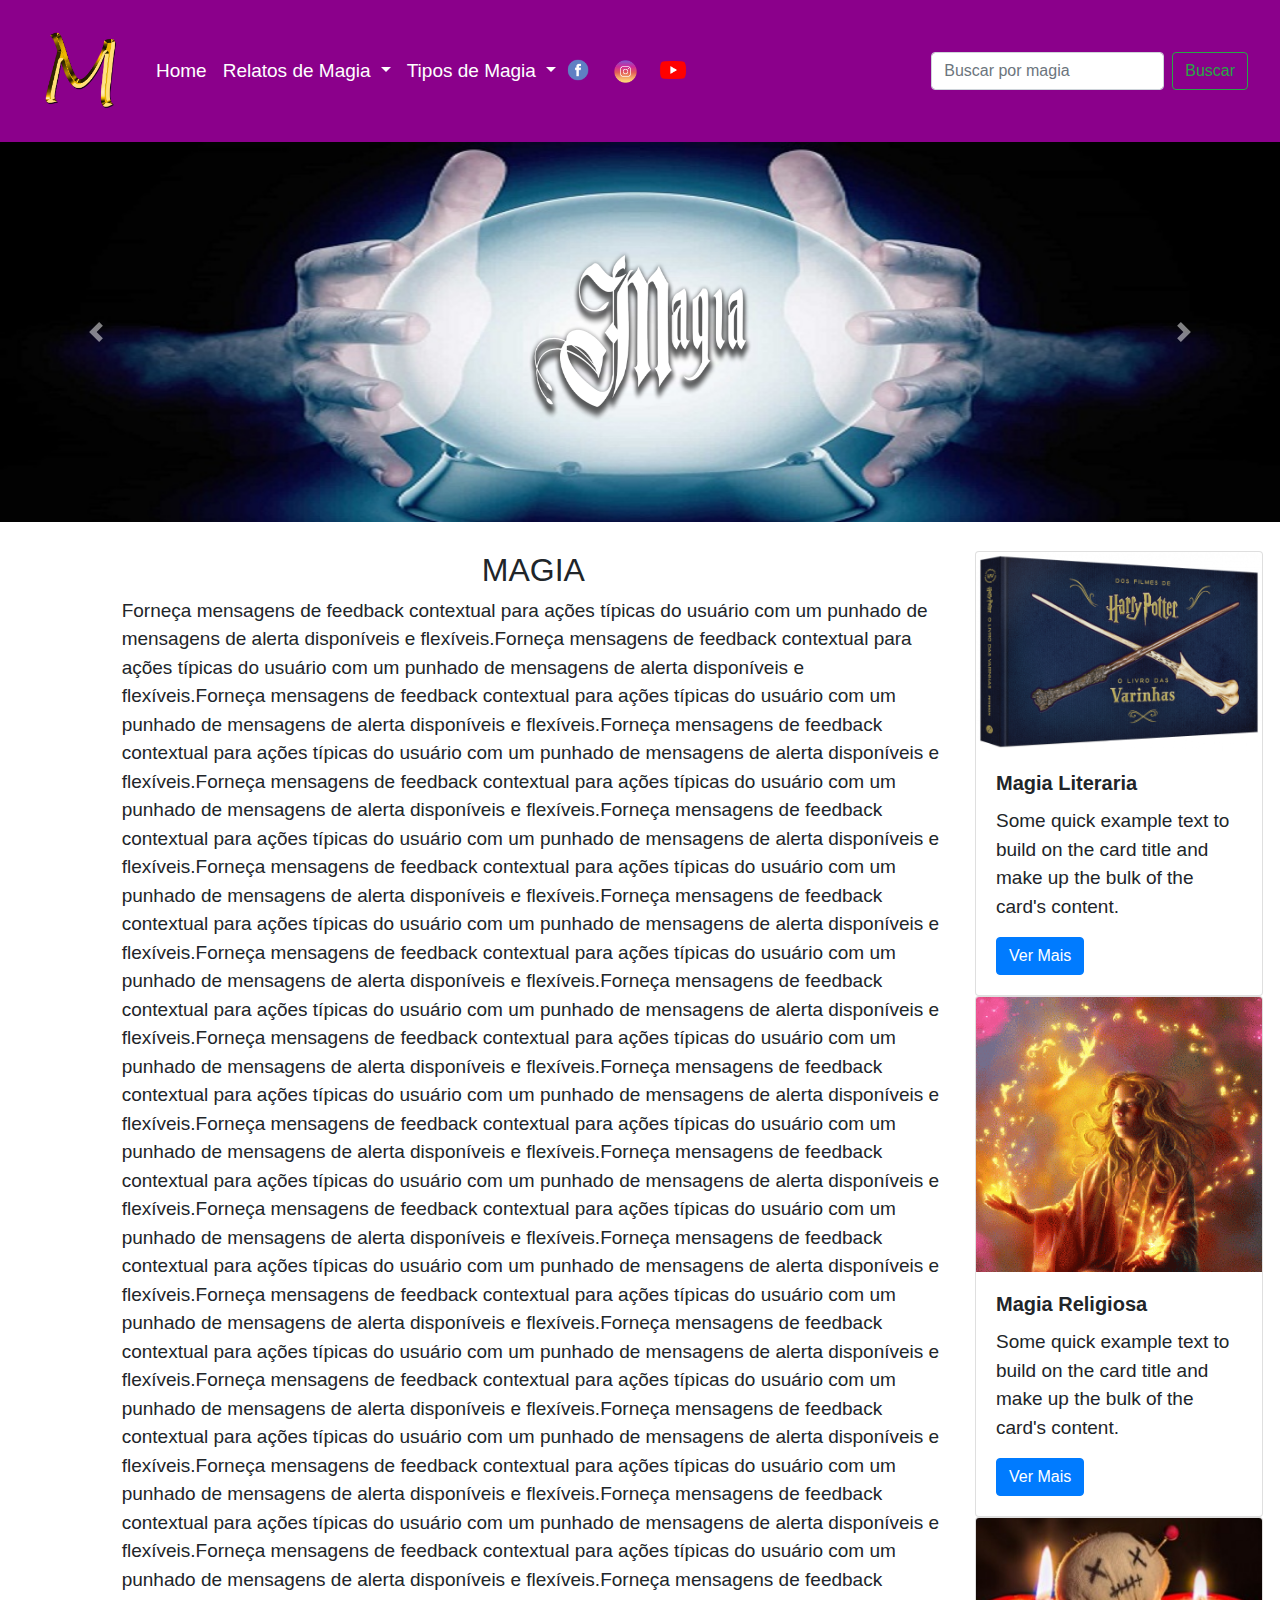
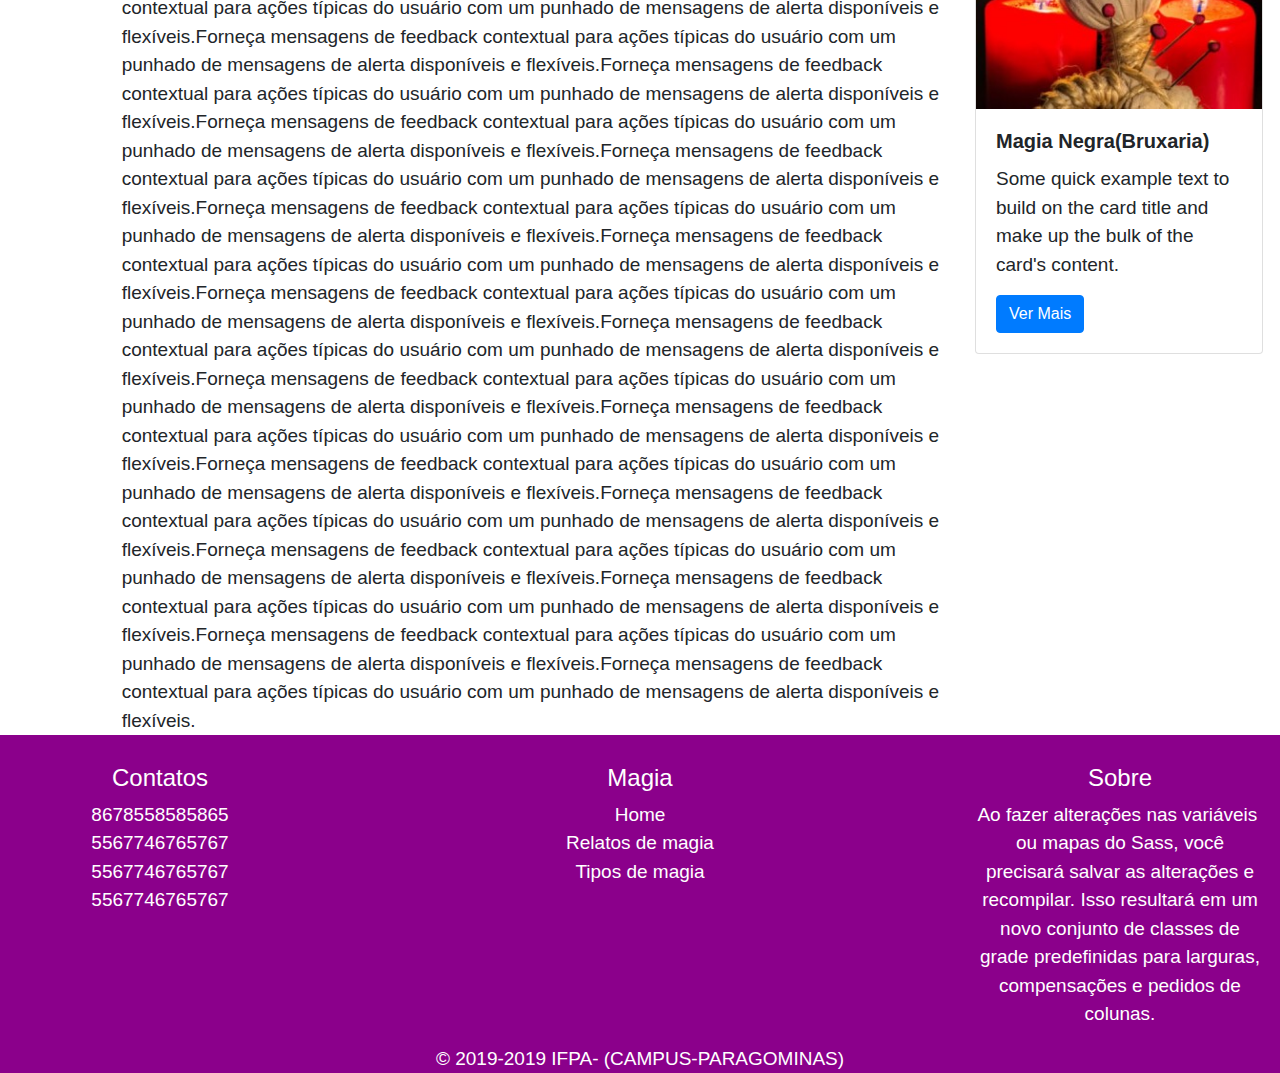
==== index.html @ 6f883fef "primeiro envio commit" ====
<!DOCTYPE html>
<html lang="pt-br">
	<head>
	<meta charset="utf-8">
	<link rel="stylesheet" href="css/bootstrap.css">    
    <link rel="stylesheet" href="css/Estilo_letra.css">
		<title>Magia</title>
	</head>
	<body>
		<script src="js/jquery.js"></script>    
	    <script src="js/bootstrap.js"></script>
			<nav class="navbar navbar-expand-lg navbar-light" style="background-color: #8B008B;">
				<a class="navbar-brand" href="Home.html">
				 <img src="imagens/Magia10.png" width="100" height="100" class="d-inline-block align-top" alt="Magia">
				</a>
			  	<button class="navbar-toggler" type="button" data-toggle="collapse" data-target="#navbarSupportedContent" aria-controls="navbarSupportedContent" aria-expanded="false" aria-label="Toggle navigation">
			    <span class="navbar-toggler-icon"></span>
			  	</button>

			  	<div class="collapse navbar-collapse" id="navbarSupportedContent">
			    	<ul class="navbar-nav mr-auto">
				      <li class="nav-item active"> 
				        <a class="nav-link" id = "letra" href="Home.html">Home</a>
				      </li>
				      <li class="nav-item dropdown">
				        <a class="nav-link dropdown-toggle" id = "letra" href="#" id="navbarDropdown" role="button" data-toggle="dropdown" aria-haspopup="true" aria-expanded="false">
				          Relatos de Magia
				        </a>
				        <div class="dropdown-menu" aria-labelledby="navbarDropdown">
				          <a class="dropdown-item" href="#">Matei minha mãe</a>
				          <a class="dropdown-item" href="#">Quase me matei</a>
				          <div class="dropdown-divider"></div>
				          <a class="dropdown-item" href="relatos.html">VER MAIS RELATOS</a>
				        </div>
				      </li>
				      <li class="nav-item dropdown">
				        <a class="nav-link dropdown-toggle" id = "letra" href="#" id="navbarDropdown" role="button" data-toggle="dropdown" aria-haspopup="true" aria-expanded="false">
				          Tipos de Magia
				        </a>
				        <div class="dropdown-menu" aria-labelledby="navbarDropdown">
				          <a class="dropdown-item" href="Literaria.html">Magia Literária</a>
				          <a class="dropdown-item" href="religiosa.html">Magia Religiosa</a>
				          <a class="dropdown-item" href="bruxaria.html">Magia Negra(Bruxaria)</a>
				        </div>
				      </li>
				      <li class="nav-item">
						<a class="navbar-brand" href="https://www.facebook.com/">
					    	<img src="imagens/face.png" width=28" height="28" alt="1">
					  	</a>
					  </li>
					  <li class="nav-item">
					    <a class="navbar-brand" href="https://www.instagram.com/">
					    	<img src="imagens/insta.png" width="35" height="35" alt="2">
					  	</a>
					  </li>
					  <li class="nav-item">
					    <a class="navbar-brand" href="https://www.youtube.com/">
					    	<img src="imagens/you.png" width="28" height="28" alt="3">
					  	</a>
				      </li>
				    </ul>
				    <form class="form-inline my-2 my-lg-0">
				      <input class="form-control mr-sm-2" type="search" placeholder="Buscar por magia" aria-label="Search">
				      <button class="btn btn-outline-success my-2 my-sm-0" type="submit">Buscar</button>
				    </form>
				  </div>
		</nav>
		<div id="carouselExampleFade" class="carousel slide carousel-fade" data-ride="carousel">
		  <div class="carousel-inner">
		    <div class="carousel-item active" data-interval="2000">
		      <img src="imagens/mag10.jpg" class="d-block w-100" alt="imagem_1">
		       	<div class="carousel-caption d-none d-md-block">
		          <div class="carousel1">
		          <img src="imagens/Magia4.png" width="400" height="300" class="d-inline-block align-top" alt="Magia">
		          </div>
        		</div>
		    </div>
		    <div class="carousel-item" data-interval="2000">
		      <img src="imagens/mag13.jpeg" class="d-block w-100" alt="imagem_2">
		      	<div class="carousel-caption d-none d-md-block">
		          <div class="carousel1">
		          <img src="imagens/Magia4.png" width="400" height="300" class="d-inline-block align-top" alt="Magia">
		          </div>
        		</div>
		    </div>
		    <div class="carousel-item" data-interval="2000">
		      <img src="imagens/mag5.jpg" class="d-block w-100" alt="imagem_3">
		      <div class="carousel-caption d-none d-md-block">
		          <div class="carousel1">
		          <img src="imagens/Magia4.png" width="400" height="300" class="d-inline-block align-top" alt="Magia">
		          </div>
        		</div>
		    </div>
		  </div>
		  <a class="carousel-control-prev" href="#carouselExampleFade" role="button" data-slide="prev">
		    <span class="carousel-control-prev-icon" aria-hidden="true"></span>
		    <span class="sr-only">Anterior</span>
		  </a>
		  <a class="carousel-control-next" href="#carouselExampleFade" role="button" data-slide="next">
		    <span class="carousel-control-next-icon" aria-hidden="true"></span>
		    <span class="sr-only">Próximo</span>
		  </a>
		</div><br>
		<div class="container-fluid">
		  <div class="row">
		  	<div class="col-1">
		  	</div>
		    <div class="col-8" >
		      <center><h2>MAGIA</h2></center>
		      Forneça mensagens de feedback contextual para ações típicas do usuário com um punhado de mensagens de alerta disponíveis e flexíveis.Forneça mensagens de feedback contextual para ações típicas do usuário com um punhado de mensagens de alerta disponíveis e flexíveis.Forneça mensagens de feedback contextual para ações típicas do usuário com um punhado de mensagens de alerta disponíveis e flexíveis.Forneça mensagens de feedback contextual para ações típicas do usuário com um punhado de mensagens de alerta disponíveis e flexíveis.Forneça mensagens de feedback contextual para ações típicas do usuário com um punhado de mensagens de alerta disponíveis e flexíveis.Forneça mensagens de feedback contextual para ações típicas do usuário com um punhado de mensagens de alerta disponíveis e flexíveis.Forneça mensagens de feedback contextual para ações típicas do usuário com um punhado de mensagens de alerta disponíveis e flexíveis.Forneça mensagens de feedback contextual para ações típicas do usuário com um punhado de mensagens de alerta disponíveis e flexíveis.Forneça mensagens de feedback contextual para ações típicas do usuário com um punhado de mensagens de alerta disponíveis e flexíveis.Forneça mensagens de feedback contextual para ações típicas do usuário com um punhado de mensagens de alerta disponíveis e flexíveis.Forneça mensagens de feedback contextual para ações típicas do usuário com um punhado de mensagens de alerta disponíveis e flexíveis.Forneça mensagens de feedback contextual para ações típicas do usuário com um punhado de mensagens de alerta disponíveis e flexíveis.Forneça mensagens de feedback contextual para ações típicas do usuário com um punhado de mensagens de alerta disponíveis e flexíveis.Forneça mensagens de feedback contextual para ações típicas do usuário com um punhado de mensagens de alerta disponíveis e flexíveis.Forneça mensagens de feedback contextual para ações típicas do usuário com um punhado de mensagens de alerta disponíveis e flexíveis.Forneça mensagens de feedback contextual para ações típicas do usuário com um punhado de mensagens de alerta disponíveis e flexíveis.Forneça mensagens de feedback contextual para ações típicas do usuário com um punhado de mensagens de alerta disponíveis e flexíveis.Forneça mensagens de feedback contextual para ações típicas do usuário com um punhado de mensagens de alerta disponíveis e flexíveis.Forneça mensagens de feedback contextual para ações típicas do usuário com um punhado de mensagens de alerta disponíveis e flexíveis.Forneça mensagens de feedback contextual para ações típicas do usuário com um punhado de mensagens de alerta disponíveis e flexíveis.Forneça mensagens de feedback contextual para ações típicas do usuário com um punhado de mensagens de alerta disponíveis e flexíveis.Forneça mensagens de feedback contextual para ações típicas do usuário com um punhado de mensagens de alerta disponíveis e flexíveis.Forneça mensagens de feedback contextual para ações típicas do usuário com um punhado de mensagens de alerta disponíveis e flexíveis.Forneça mensagens de feedback contextual para ações típicas do usuário com um punhado de mensagens de alerta disponíveis e flexíveis.Forneça mensagens de feedback contextual para ações típicas do usuário com um punhado de mensagens de alerta disponíveis e flexíveis.Forneça mensagens de feedback contextual para ações típicas do usuário com um punhado de mensagens de alerta disponíveis e flexíveis.Forneça mensagens de feedback contextual para ações típicas do usuário com um punhado de mensagens de alerta disponíveis e flexíveis.Forneça mensagens de feedback contextual para ações típicas do usuário com um punhado de mensagens de alerta disponíveis e flexíveis.Forneça mensagens de feedback contextual para ações típicas do usuário com um punhado de mensagens de alerta disponíveis e flexíveis.Forneça mensagens de feedback contextual para ações típicas do usuário com um punhado de mensagens de alerta disponíveis e flexíveis.Forneça mensagens de feedback contextual para ações típicas do usuário com um punhado de mensagens de alerta disponíveis e flexíveis.Forneça mensagens de feedback contextual para ações típicas do usuário com um punhado de mensagens de alerta disponíveis e flexíveis.Forneça mensagens de feedback contextual para ações típicas do usuário com um punhado de mensagens de alerta disponíveis e flexíveis.Forneça mensagens de feedback contextual para ações típicas do usuário com um punhado de mensagens de alerta disponíveis e flexíveis.Forneça mensagens de feedback contextual para ações típicas do usuário com um punhado de mensagens de alerta disponíveis e flexíveis.Forneça mensagens de feedback contextual para ações típicas do usuário com um punhado de mensagens de alerta disponíveis e flexíveis.Forneça mensagens de feedback contextual para ações típicas do usuário com um punhado de mensagens de alerta disponíveis e flexíveis.Forneça mensagens de feedback contextual para ações típicas do usuário com um punhado de mensagens de alerta disponíveis e flexíveis.Forneça mensagens de feedback contextual para ações típicas do usuário com um punhado de mensagens de alerta disponíveis e flexíveis.Forneça mensagens de feedback contextual para ações típicas do usuário com um punhado de mensagens de alerta disponíveis e flexíveis.
			</div>
		    <div class="col-3">
		      	<div class="card" style="width: 18rem;">
				  <img src="imagens/mag11.png" class="card-img-top" alt="imagem_4">
				  <div class="card-body">
				    <h5 class="card-title"><b>Magia Literaria</h5></b>
				    <p class="card-text">Some quick example text to build on the card title and make up the bulk of the card's content.</p>
				    <a href="Literaria.html" class="btn btn-primary">Ver Mais</a>
		  		</div>
		  		</div>
		  		<div class="card" style="width: 18rem;">
				  <img src="imagens/mag7.gif" class="card-img-top" alt="imagem_5">
				  <div class="card-body">
				    <h5 class="card-title"><b>Magia Religiosa</h5></b>
				    <p class="card-text">Some quick example text to build on the card title and make up the bulk of the card's content.</p>
				    <a href="religiosa.html" class="btn btn-primary">Ver Mais</a>
		  		</div>
		  		</div>
		  		<div class="card" style="width: 18rem;">
				  <img src="imagens/mag14.jpg" class="card-img-top" alt="imagem_6">
				  <div class="card-body">
				    <h5 class="card-title"><b>Magia Negra(Bruxaria)</h5></b>
				    <p class="card-text">Some quick example text to build on the card title and make up the bulk of the card's content.</p>
				    <a href="bruxaria.html" class="btn btn-primary">Ver Mais</a>
				</div>
				</div>
		
		    </div>
		   </div>
		  </div>


		<footer>
		<div class="font-family">
		<div class="container-fluid" id="background">
		  <div class="row">
		    <div class="col">
		      <center><h4><br> Contatos</h4> </center>
		      8678558585865<br>
		      5567746765767<br>
		      5567746765767<br>
		      5567746765767<br>
		    </div>
		    <div class="col-6">
		      <center>
			    	<h4 id ="letra"><br>Magia</h4>
			     	<a class = "font-family" href="Home.html">Home</a><br>
			     	<a class = "font-family" href="relatos.html">Relatos de magia</a><br>
			     	<a class = "font-family" href="tiposmagia.html">Tipos de magia</a><br>
			   </center>
		    </div>
		    <div class="col">
		     <center><br><h4> Sobre</h4> </center>
		     <p>Ao fazer alterações nas variáveis ​​ou mapas do Sass, você precisará salvar as alterações e recompilar. Isso resultará em um novo conjunto de classes de grade predefinidas para larguras, compensações e pedidos de colunas.
		     </p> 
		    </div>
		  </div>
		  <div class="row">
		    <div class="col">
		      <center>© 2019-2019 IFPA- (CAMPUS-PARAGOMINAS)</center>
		    </div>
		  </div>
		</div>
		</div>
		</footer>

	</body>	
</html>
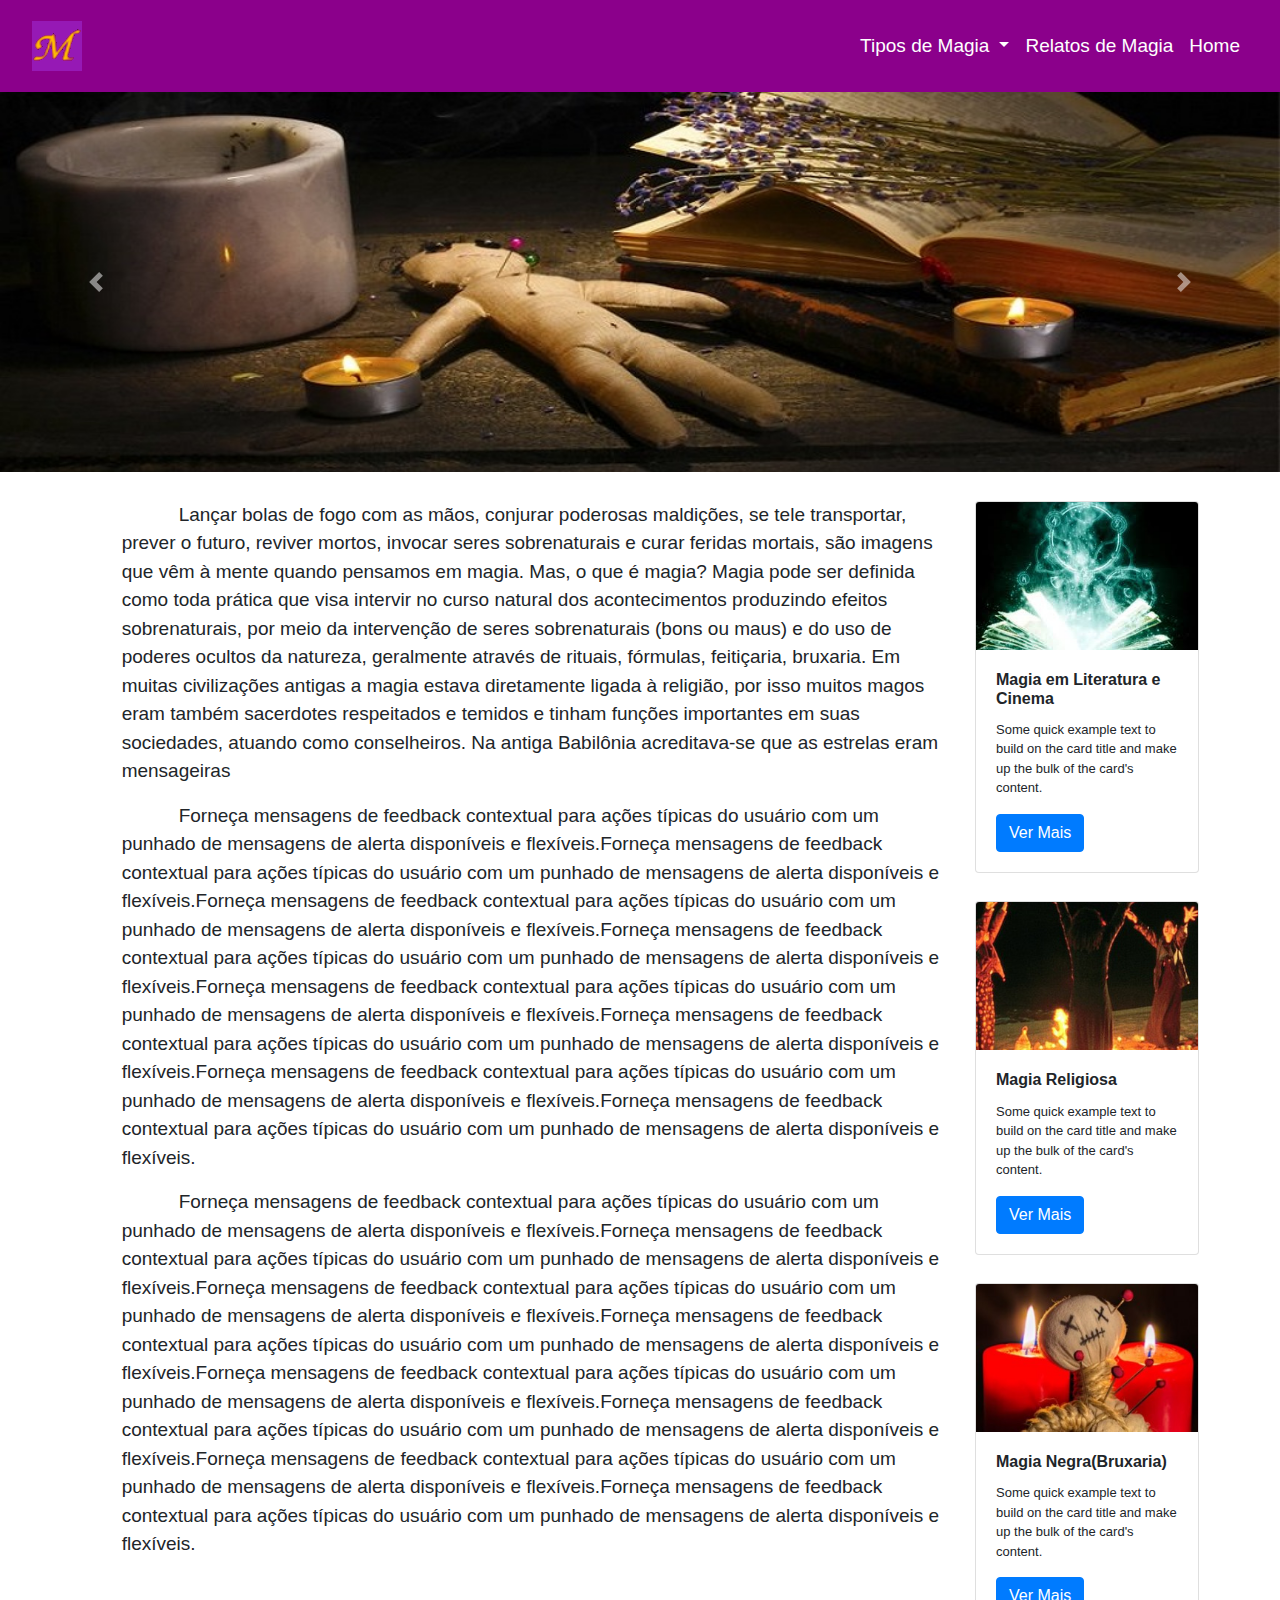
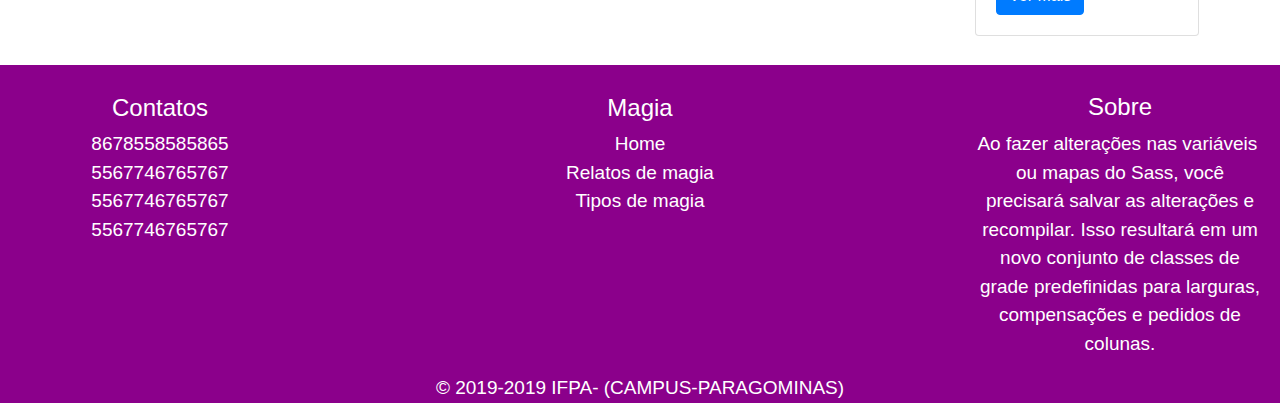
==== commit 496e2ab0: "commit master" ====
--- a/index.html
+++ b/index.html
@@ -3,7 +3,7 @@
 	<head>
 	<meta charset="utf-8">
 	<link rel="stylesheet" href="css/bootstrap.css">    
-    <link rel="stylesheet" href="css/Estilo_letra.css">
+    <link rel="stylesheet" href="css/estilopagina1.css">
 		<title>Magia</title>
 	</head>
 	<body>
@@ -11,83 +11,54 @@
 	    <script src="js/bootstrap.js"></script>
 			<nav class="navbar navbar-expand-lg navbar-light" style="background-color: #8B008B;">
 				<a class="navbar-brand" href="Home.html">
-				 <img src="imagens/Magia10.png" width="100" height="100" class="d-inline-block align-top" alt="Magia">
+				 <img src="imagens/Magia10.png" width="50" height="50" class="d-inline-block align-top" alt="Magia">
 				</a>
 			  	<button class="navbar-toggler" type="button" data-toggle="collapse" data-target="#navbarSupportedContent" aria-controls="navbarSupportedContent" aria-expanded="false" aria-label="Toggle navigation">
 			    <span class="navbar-toggler-icon"></span>
 			  	</button>
 
 			  	<div class="collapse navbar-collapse" id="navbarSupportedContent">
-			    	<ul class="navbar-nav mr-auto">
-				      <li class="nav-item active"> 
-				        <a class="nav-link" id = "letra" href="Home.html">Home</a>
-				      </li>
-				      <li class="nav-item dropdown">
-				        <a class="nav-link dropdown-toggle" id = "letra" href="#" id="navbarDropdown" role="button" data-toggle="dropdown" aria-haspopup="true" aria-expanded="false">
-				          Relatos de Magia
-				        </a>
-				        <div class="dropdown-menu" aria-labelledby="navbarDropdown">
-				          <a class="dropdown-item" href="#">Matei minha mãe</a>
-				          <a class="dropdown-item" href="#">Quase me matei</a>
-				          <div class="dropdown-divider"></div>
-				          <a class="dropdown-item" href="relatos.html">VER MAIS RELATOS</a>
-				        </div>
-				      </li>
+			    	<ul class="navbar-nav ml-auto">
+				  			     
 				      <li class="nav-item dropdown">
 				        <a class="nav-link dropdown-toggle" id = "letra" href="#" id="navbarDropdown" role="button" data-toggle="dropdown" aria-haspopup="true" aria-expanded="false">
 				          Tipos de Magia
 				        </a>
 				        <div class="dropdown-menu" aria-labelledby="navbarDropdown">
-				          <a class="dropdown-item" href="Literaria.html">Magia Literária</a>
+				          <a class="dropdown-item" href="Literaria.html">Literátura e Cinema</a>
 				          <a class="dropdown-item" href="religiosa.html">Magia Religiosa</a>
 				          <a class="dropdown-item" href="bruxaria.html">Magia Negra(Bruxaria)</a>
 				        </div>
 				      </li>
-				      <li class="nav-item">
-						<a class="navbar-brand" href="https://www.facebook.com/">
-					    	<img src="imagens/face.png" width=28" height="28" alt="1">
-					  	</a>
-					  </li>
-					  <li class="nav-item">
-					    <a class="navbar-brand" href="https://www.instagram.com/">
-					    	<img src="imagens/insta.png" width="35" height="35" alt="2">
-					  	</a>
-					  </li>
-					  <li class="nav-item">
-					    <a class="navbar-brand" href="https://www.youtube.com/">
-					    	<img src="imagens/you.png" width="28" height="28" alt="3">
-					  	</a>
+				      <li class="nav-item"> 
+				        <a class="nav-link" id = "letra" href="relatos.html">Relatos de Magia</a>
+				      </li>
+				      <li class="nav-item active"> 
+				        <a class="nav-link" id = "letra" href="Home.html">Home</a>
 				      </li>
 				    </ul>
-				    <form class="form-inline my-2 my-lg-0">
-				      <input class="form-control mr-sm-2" type="search" placeholder="Buscar por magia" aria-label="Search">
-				      <button class="btn btn-outline-success my-2 my-sm-0" type="submit">Buscar</button>
-				    </form>
 				  </div>
 		</nav>
 		<div id="carouselExampleFade" class="carousel slide carousel-fade" data-ride="carousel">
 		  <div class="carousel-inner">
 		    <div class="carousel-item active" data-interval="2000">
-		      <img src="imagens/mag10.jpg" class="d-block w-100" alt="imagem_1">
+		      <img src="imagens/mag20.jpg" class="d-block w-100" alt="imagem_1">
 		       	<div class="carousel-caption d-none d-md-block">
 		          <div class="carousel1">
-		          <img src="imagens/Magia4.png" width="400" height="300" class="d-inline-block align-top" alt="Magia">
 		          </div>
         		</div>
 		    </div>
 		    <div class="carousel-item" data-interval="2000">
-		      <img src="imagens/mag13.jpeg" class="d-block w-100" alt="imagem_2">
+		      <img src="imagens/mag12.jpg" class="d-block w-100" alt="imagem_2">
 		      	<div class="carousel-caption d-none d-md-block">
 		          <div class="carousel1">
-		          <img src="imagens/Magia4.png" width="400" height="300" class="d-inline-block align-top" alt="Magia">
 		          </div>
         		</div>
 		    </div>
 		    <div class="carousel-item" data-interval="2000">
-		      <img src="imagens/mag5.jpg" class="d-block w-100" alt="imagem_3">
+		      <img src="imagens/mag22.jpg" class="d-block w-100" alt="imagem_3">
 		      <div class="carousel-caption d-none d-md-block">
 		          <div class="carousel1">
-		          <img src="imagens/Magia4.png" width="400" height="300" class="d-inline-block align-top" alt="Magia">
 		          </div>
         		</div>
 		    </div>
@@ -106,40 +77,51 @@
 		  	<div class="col-1">
 		  	</div>
 		    <div class="col-8" >
-		      <center><h2>MAGIA</h2></center>
-		      Forneça mensagens de feedback contextual para ações típicas do usuário com um punhado de mensagens de alerta disponíveis e flexíveis.Forneça mensagens de feedback contextual para ações típicas do usuário com um punhado de mensagens de alerta disponíveis e flexíveis.Forneça mensagens de feedback contextual para ações típicas do usuário com um punhado de mensagens de alerta disponíveis e flexíveis.Forneça mensagens de feedback contextual para ações típicas do usuário com um punhado de mensagens de alerta disponíveis e flexíveis.Forneça mensagens de feedback contextual para ações típicas do usuário com um punhado de mensagens de alerta disponíveis e flexíveis.Forneça mensagens de feedback contextual para ações típicas do usuário com um punhado de mensagens de alerta disponíveis e flexíveis.Forneça mensagens de feedback contextual para ações típicas do usuário com um punhado de mensagens de alerta disponíveis e flexíveis.Forneça mensagens de feedback contextual para ações típicas do usuário com um punhado de mensagens de alerta disponíveis e flexíveis.Forneça mensagens de feedback contextual para ações típicas do usuário com um punhado de mensagens de alerta disponíveis e flexíveis.Forneça mensagens de feedback contextual para ações típicas do usuário com um punhado de mensagens de alerta disponíveis e flexíveis.Forneça mensagens de feedback contextual para ações típicas do usuário com um punhado de mensagens de alerta disponíveis e flexíveis.Forneça mensagens de feedback contextual para ações típicas do usuário com um punhado de mensagens de alerta disponíveis e flexíveis.Forneça mensagens de feedback contextual para ações típicas do usuário com um punhado de mensagens de alerta disponíveis e flexíveis.Forneça mensagens de feedback contextual para ações típicas do usuário com um punhado de mensagens de alerta disponíveis e flexíveis.Forneça mensagens de feedback contextual para ações típicas do usuário com um punhado de mensagens de alerta disponíveis e flexíveis.Forneça mensagens de feedback contextual para ações típicas do usuário com um punhado de mensagens de alerta disponíveis e flexíveis.Forneça mensagens de feedback contextual para ações típicas do usuário com um punhado de mensagens de alerta disponíveis e flexíveis.Forneça mensagens de feedback contextual para ações típicas do usuário com um punhado de mensagens de alerta disponíveis e flexíveis.Forneça mensagens de feedback contextual para ações típicas do usuário com um punhado de mensagens de alerta disponíveis e flexíveis.Forneça mensagens de feedback contextual para ações típicas do usuário com um punhado de mensagens de alerta disponíveis e flexíveis.Forneça mensagens de feedback contextual para ações típicas do usuário com um punhado de mensagens de alerta disponíveis e flexíveis.Forneça mensagens de feedback contextual para ações típicas do usuário com um punhado de mensagens de alerta disponíveis e flexíveis.Forneça mensagens de feedback contextual para ações típicas do usuário com um punhado de mensagens de alerta disponíveis e flexíveis.Forneça mensagens de feedback contextual para ações típicas do usuário com um punhado de mensagens de alerta disponíveis e flexíveis.Forneça mensagens de feedback contextual para ações típicas do usuário com um punhado de mensagens de alerta disponíveis e flexíveis.Forneça mensagens de feedback contextual para ações típicas do usuário com um punhado de mensagens de alerta disponíveis e flexíveis.Forneça mensagens de feedback contextual para ações típicas do usuário com um punhado de mensagens de alerta disponíveis e flexíveis.Forneça mensagens de feedback contextual para ações típicas do usuário com um punhado de mensagens de alerta disponíveis e flexíveis.Forneça mensagens de feedback contextual para ações típicas do usuário com um punhado de mensagens de alerta disponíveis e flexíveis.Forneça mensagens de feedback contextual para ações típicas do usuário com um punhado de mensagens de alerta disponíveis e flexíveis.Forneça mensagens de feedback contextual para ações típicas do usuário com um punhado de mensagens de alerta disponíveis e flexíveis.Forneça mensagens de feedback contextual para ações típicas do usuário com um punhado de mensagens de alerta disponíveis e flexíveis.Forneça mensagens de feedback contextual para ações típicas do usuário com um punhado de mensagens de alerta disponíveis e flexíveis.Forneça mensagens de feedback contextual para ações típicas do usuário com um punhado de mensagens de alerta disponíveis e flexíveis.Forneça mensagens de feedback contextual para ações típicas do usuário com um punhado de mensagens de alerta disponíveis e flexíveis.Forneça mensagens de feedback contextual para ações típicas do usuário com um punhado de mensagens de alerta disponíveis e flexíveis.Forneça mensagens de feedback contextual para ações típicas do usuário com um punhado de mensagens de alerta disponíveis e flexíveis.Forneça mensagens de feedback contextual para ações típicas do usuário com um punhado de mensagens de alerta disponíveis e flexíveis.Forneça mensagens de feedback contextual para ações típicas do usuário com um punhado de mensagens de alerta disponíveis e flexíveis.Forneça mensagens de feedback contextual para ações típicas do usuário com um punhado de mensagens de alerta disponíveis e flexíveis.
+		      <container>
+		     
+		       <p class="recuo">Lançar bolas de fogo com as mãos, conjurar poderosas maldições, se tele transportar, prever o futuro, reviver mortos, invocar seres sobrenaturais e curar feridas mortais, são imagens que vêm à mente quando pensamos em magia. Mas, o que é magia? Magia pode ser definida como toda prática que visa intervir no curso natural dos acontecimentos produzindo efeitos sobrenaturais, por meio da intervenção de seres sobrenaturais (bons ou maus) e do uso de poderes ocultos da natureza, geralmente através de rituais, fórmulas, feitiçaria, bruxaria. Em muitas civilizações antigas a magia estava diretamente ligada à religião, por isso muitos magos eram também sacerdotes respeitados e temidos e tinham funções importantes em suas sociedades, atuando como conselheiros. Na antiga Babilônia acreditava-se que as estrelas eram mensageiras  </p>
+		       <p class="recuo">Forneça mensagens de feedback contextual para ações típicas do usuário com um punhado de mensagens de alerta disponíveis e flexíveis.Forneça mensagens de feedback contextual para ações típicas do usuário com um punhado de mensagens de alerta disponíveis e flexíveis.Forneça mensagens de feedback contextual para ações típicas do usuário com um punhado de mensagens de alerta disponíveis e flexíveis.Forneça mensagens de feedback contextual para ações típicas do usuário com um punhado de mensagens de alerta disponíveis e flexíveis.Forneça mensagens de feedback contextual para ações típicas do usuário com um punhado de mensagens de alerta disponíveis e flexíveis.Forneça mensagens de feedback contextual para ações típicas do usuário com um punhado de mensagens de alerta disponíveis e flexíveis.Forneça mensagens de feedback contextual para ações típicas do usuário com um punhado de mensagens de alerta disponíveis e flexíveis.Forneça mensagens de feedback contextual para ações típicas do usuário com um punhado de mensagens de alerta disponíveis e flexíveis.</p>
+		       <p class="recuo">Forneça mensagens de feedback contextual para ações típicas do usuário com um punhado de mensagens de alerta disponíveis e flexíveis.Forneça mensagens de feedback contextual para ações típicas do usuário com um punhado de mensagens de alerta disponíveis e flexíveis.Forneça mensagens de feedback contextual para ações típicas do usuário com um punhado de mensagens de alerta disponíveis e flexíveis.Forneça mensagens de feedback contextual para ações típicas do usuário com um punhado de mensagens de alerta disponíveis e flexíveis.Forneça mensagens de feedback contextual para ações típicas do usuário com um punhado de mensagens de alerta disponíveis e flexíveis.Forneça mensagens de feedback contextual para ações típicas do usuário com um punhado de mensagens de alerta disponíveis e flexíveis.Forneça mensagens de feedback contextual para ações típicas do usuário com um punhado de mensagens de alerta disponíveis e flexíveis.Forneça mensagens de feedback contextual para ações típicas do usuário com um punhado de mensagens de alerta disponíveis e flexíveis.
+		       </p></left>
+		       </container>
+		      
 			</div>
-		    <div class="col-3">
-		      	<div class="card" style="width: 18rem;">
-				  <img src="imagens/mag11.png" class="card-img-top" alt="imagem_4">
-				  <div class="card-body">
-				    <h5 class="card-title"><b>Magia Literaria</h5></b>
-				    <p class="card-text">Some quick example text to build on the card title and make up the bulk of the card's content.</p>
-				    <a href="Literaria.html" class="btn btn-primary">Ver Mais</a>
+		    <div class="col-2">
+
+		    	<div class="card" style="width: 14rem;">
+				  	<img src="imagens/mag21.jpg" class="card-img-top" alt="imagem_4">
+				  	<div class="card-body">
+				    	<h6 class="card-title"><b>Magia em Literatura e Cinema</b></h6>
+				    	<p class="card-text">Some quick example text to build on the card title and make up the bulk of the card's content.</p>
+				    	<a href="Literaria.html" class="btn btn-primary">Ver Mais</a>
+		  			</div>
 		  		</div>
+		  		<br>
+		  		<div class="card" style="width: 14rem;">
+				  	<img src="imagens/mag18.jpg" class="card-img-top" alt="imagem_5">
+				  	<div class="card-body">
+				    	<h6 class="card-title"><b>Magia Religiosa</b></h6>
+				    	<p class="card-text">Some quick example text to build on the card title and make up the bulk of the card's content.</p>
+				    	<a href="religiosa.html" class="btn btn-primary">Ver Mais</a>
+		  			</div>
 		  		</div>
-		  		<div class="card" style="width: 18rem;">
-				  <img src="imagens/mag7.gif" class="card-img-top" alt="imagem_5">
-				  <div class="card-body">
-				    <h5 class="card-title"><b>Magia Religiosa</h5></b>
-				    <p class="card-text">Some quick example text to build on the card title and make up the bulk of the card's content.</p>
-				    <a href="religiosa.html" class="btn btn-primary">Ver Mais</a>
-		  		</div>
-		  		</div>
-		  		<div class="card" style="width: 18rem;">
-				  <img src="imagens/mag14.jpg" class="card-img-top" alt="imagem_6">
-				  <div class="card-body">
-				    <h5 class="card-title"><b>Magia Negra(Bruxaria)</h5></b>
-				    <p class="card-text">Some quick example text to build on the card title and make up the bulk of the card's content.</p>
-				    <a href="bruxaria.html" class="btn btn-primary">Ver Mais</a>
+		  		<br>
+		  		<div class="card" style="width: 14rem;">
+					  <img src="imagens/mag14.jpg" class="card-img-top" alt="imagem_6">
+					  <div class="card-body">
+						  <h6 class="card-title"><b>Magia Negra(Bruxaria)</b></h6>
+						  <p class="card-text">Some quick example text to build on the card title and make up the bulk of the card's content.</p>
+						  <a href="bruxaria.html" class="btn btn-primary">Ver Mais</a>
+					</div>
 				</div>
-				</div>
-		
+				<br>
 		    </div>
+		    <br>
+		     <div class="col-1">
+		     	
+		     </div>
 		   </div>
 		  </div>
-
-
 		<footer>
 		<div class="font-family">
 		<div class="container-fluid" id="background">
@@ -154,7 +136,7 @@
 		    <div class="col-6">
 		      <center>
 			    	<h4 id ="letra"><br>Magia</h4>
-			     	<a class = "font-family" href="Home.html">Home</a><br>
+			    	<a class = "font-family" href="Home.html">Home</a><br>
 			     	<a class = "font-family" href="relatos.html">Relatos de magia</a><br>
 			     	<a class = "font-family" href="tiposmagia.html">Tipos de magia</a><br>
 			   </center>
--- a/css/estilopagina1.css
+++ b/css/estilopagina1.css
@@ -0,0 +1,6 @@
+#divisa{
+  font-size: 10px; 
+}
+		  		      	
+		  		
+		  		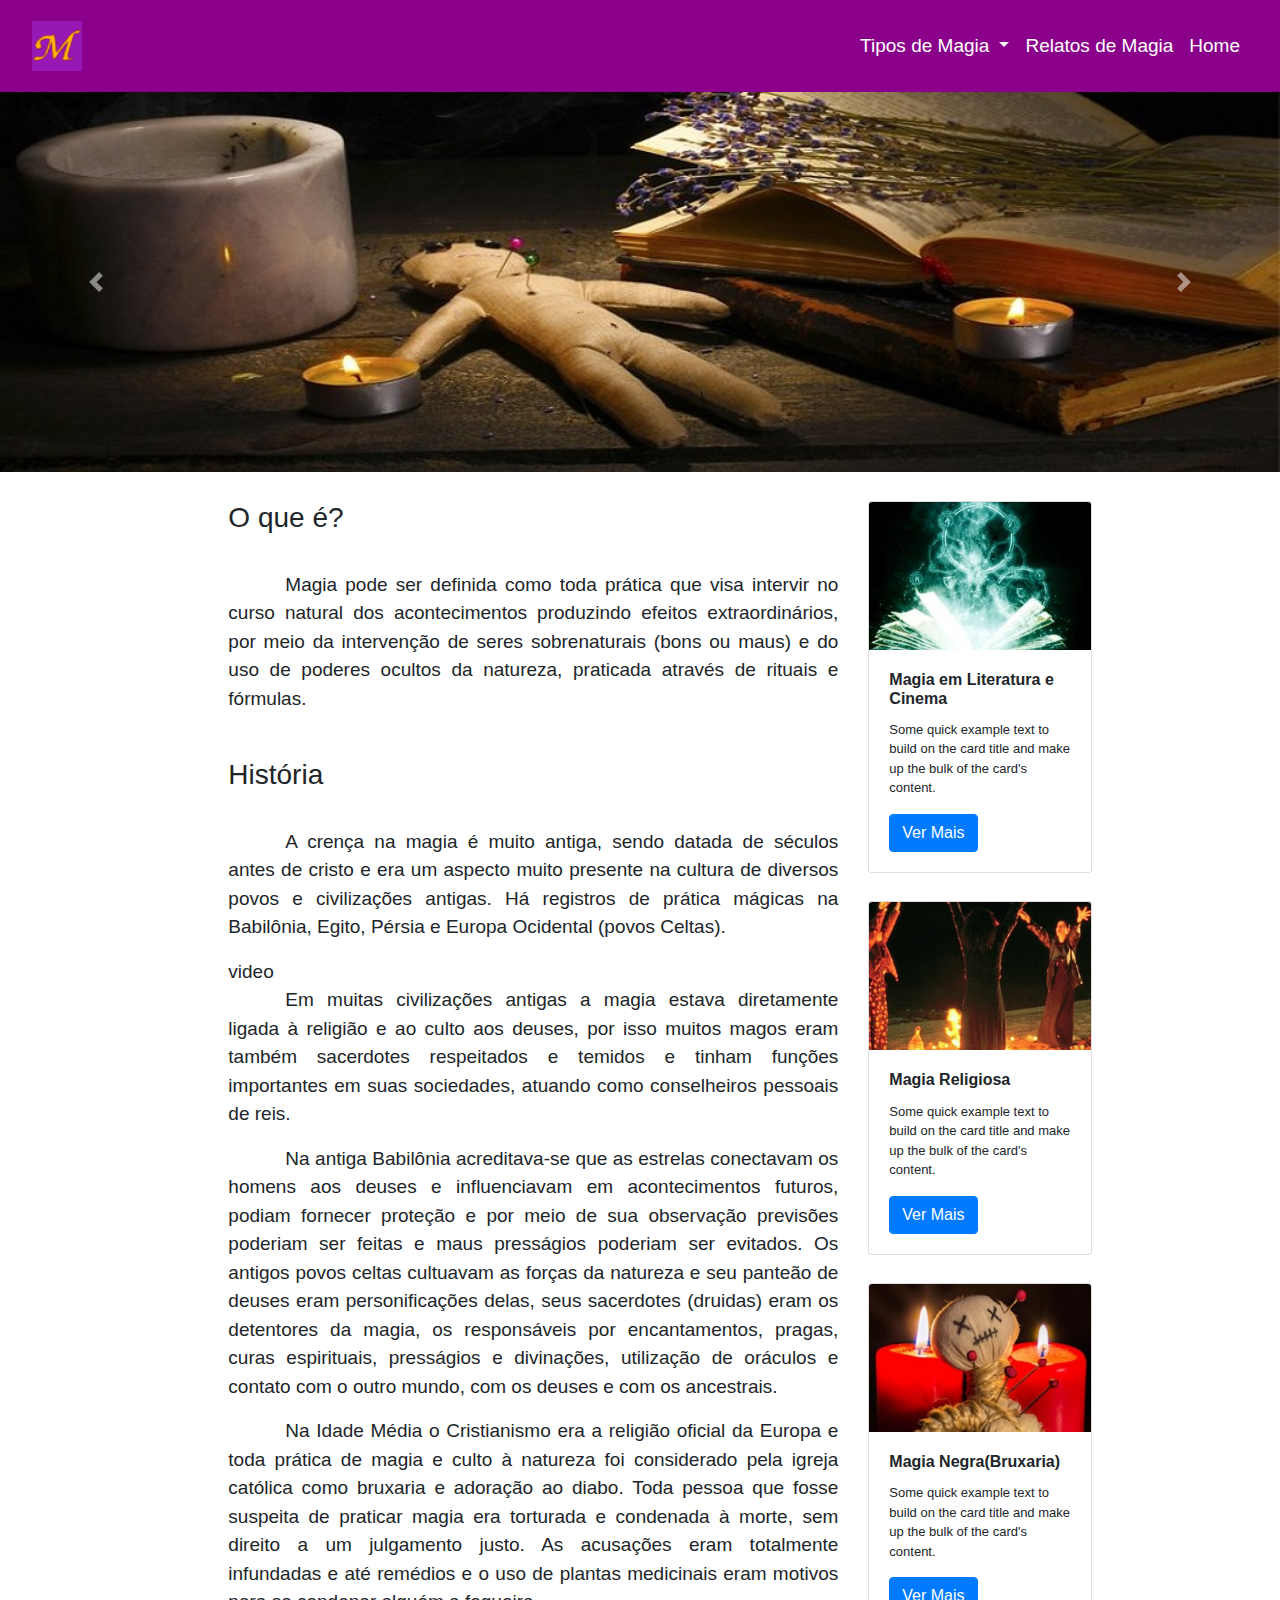
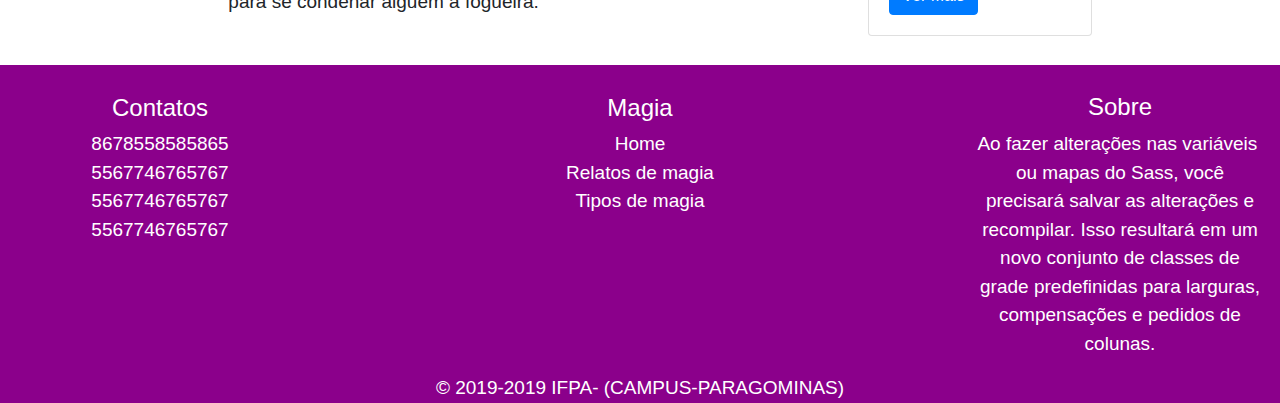
==== commit 90627d52: "1" ====
--- a/index.html
+++ b/index.html
@@ -74,15 +74,21 @@
 		</div><br>
 		<div class="container-fluid">
 		  <div class="row">
-		  	<div class="col-1">
+		  	<div class="col-2">
 		  	</div>
-		    <div class="col-8" >
+		    <div class="col-6" >
 		      <container>
-		     
-		       <p class="recuo">Lançar bolas de fogo com as mãos, conjurar poderosas maldições, se tele transportar, prever o futuro, reviver mortos, invocar seres sobrenaturais e curar feridas mortais, são imagens que vêm à mente quando pensamos em magia. Mas, o que é magia? Magia pode ser definida como toda prática que visa intervir no curso natural dos acontecimentos produzindo efeitos sobrenaturais, por meio da intervenção de seres sobrenaturais (bons ou maus) e do uso de poderes ocultos da natureza, geralmente através de rituais, fórmulas, feitiçaria, bruxaria. Em muitas civilizações antigas a magia estava diretamente ligada à religião, por isso muitos magos eram também sacerdotes respeitados e temidos e tinham funções importantes em suas sociedades, atuando como conselheiros. Na antiga Babilônia acreditava-se que as estrelas eram mensageiras  </p>
-		       <p class="recuo">Forneça mensagens de feedback contextual para ações típicas do usuário com um punhado de mensagens de alerta disponíveis e flexíveis.Forneça mensagens de feedback contextual para ações típicas do usuário com um punhado de mensagens de alerta disponíveis e flexíveis.Forneça mensagens de feedback contextual para ações típicas do usuário com um punhado de mensagens de alerta disponíveis e flexíveis.Forneça mensagens de feedback contextual para ações típicas do usuário com um punhado de mensagens de alerta disponíveis e flexíveis.Forneça mensagens de feedback contextual para ações típicas do usuário com um punhado de mensagens de alerta disponíveis e flexíveis.Forneça mensagens de feedback contextual para ações típicas do usuário com um punhado de mensagens de alerta disponíveis e flexíveis.Forneça mensagens de feedback contextual para ações típicas do usuário com um punhado de mensagens de alerta disponíveis e flexíveis.Forneça mensagens de feedback contextual para ações típicas do usuário com um punhado de mensagens de alerta disponíveis e flexíveis.</p>
-		       <p class="recuo">Forneça mensagens de feedback contextual para ações típicas do usuário com um punhado de mensagens de alerta disponíveis e flexíveis.Forneça mensagens de feedback contextual para ações típicas do usuário com um punhado de mensagens de alerta disponíveis e flexíveis.Forneça mensagens de feedback contextual para ações típicas do usuário com um punhado de mensagens de alerta disponíveis e flexíveis.Forneça mensagens de feedback contextual para ações típicas do usuário com um punhado de mensagens de alerta disponíveis e flexíveis.Forneça mensagens de feedback contextual para ações típicas do usuário com um punhado de mensagens de alerta disponíveis e flexíveis.Forneça mensagens de feedback contextual para ações típicas do usuário com um punhado de mensagens de alerta disponíveis e flexíveis.Forneça mensagens de feedback contextual para ações típicas do usuário com um punhado de mensagens de alerta disponíveis e flexíveis.Forneça mensagens de feedback contextual para ações típicas do usuário com um punhado de mensagens de alerta disponíveis e flexíveis.
-		       </p></left>
+			     	<b><h3>O que é?</h3></b><br>
+			       	<p class="recuo" align="justify">Magia pode ser definida como toda prática que visa intervir no curso natural dos acontecimentos produzindo efeitos extraordinários, por meio da intervenção de seres sobrenaturais (bons ou maus) e do uso de poderes ocultos da natureza, praticada através de rituais e fórmulas.</p><br>
+			       	<b><h3>História</h3></b><br>
+			       	<p class="recuo" align="justify">A crença na magia é muito antiga, sendo datada de séculos antes de cristo e era um aspecto muito presente na cultura de diversos povos e civilizações antigas. Há registros de prática mágicas  na Babilônia, Egito, Pérsia e Europa Ocidental (povos Celtas).</p>
+
+			       	video
+			       	<p class="recuo" align="justify"> Em muitas civilizações antigas a magia estava diretamente ligada à religião e ao culto aos deuses, por isso muitos magos eram também sacerdotes respeitados e temidos e tinham funções importantes em suas sociedades, atuando como conselheiros pessoais de reis.</p>
+			       	<p class="recuo" align="justify"> Na antiga Babilônia acreditava-se que as estrelas conectavam os homens aos deuses e influenciavam em acontecimentos futuros, podiam fornecer proteção e por meio de sua observação previsões poderiam ser feitas e maus presságios poderiam ser evitados. Os antigos povos celtas cultuavam as forças da natureza e seu panteão de deuses eram personificações delas, seus sacerdotes (druidas) eram os detentores da magia, os responsáveis por encantamentos, pragas, curas espirituais, presságios e divinações, utilização de oráculos e contato com o outro mundo, com os deuses e com os ancestrais.</p>
+                                  
+			       	<p class="recuo" align="justify">Na Idade Média o Cristianismo era a religião oficial da Europa e toda prática de magia e culto à natureza foi considerado pela igreja católica como bruxaria e adoração ao diabo. Toda pessoa que fosse suspeita de praticar magia era torturada e condenada à morte, sem direito a um julgamento justo. As acusações eram totalmente infundadas e até remédios e o uso de plantas medicinais eram motivos para se condenar alguém a fogueira.</p>
+
 		       </container>
 		      
 			</div>
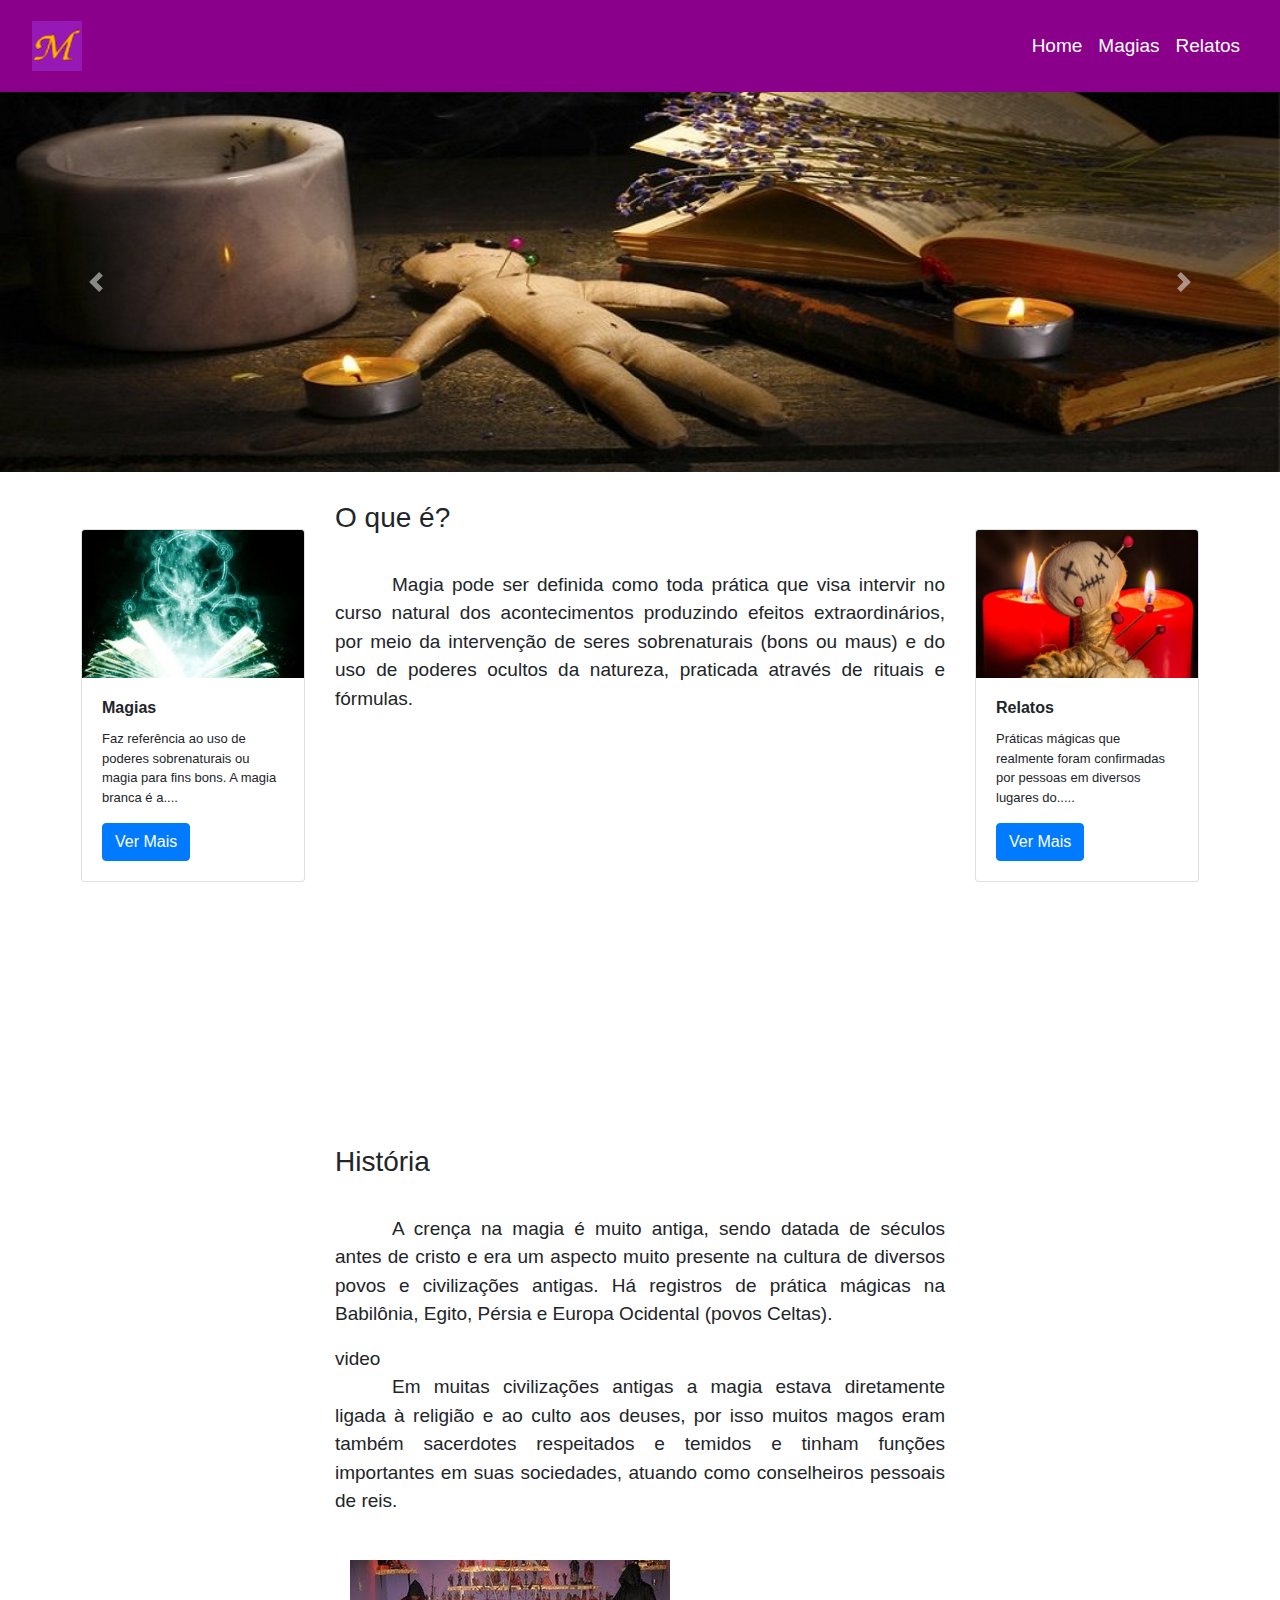
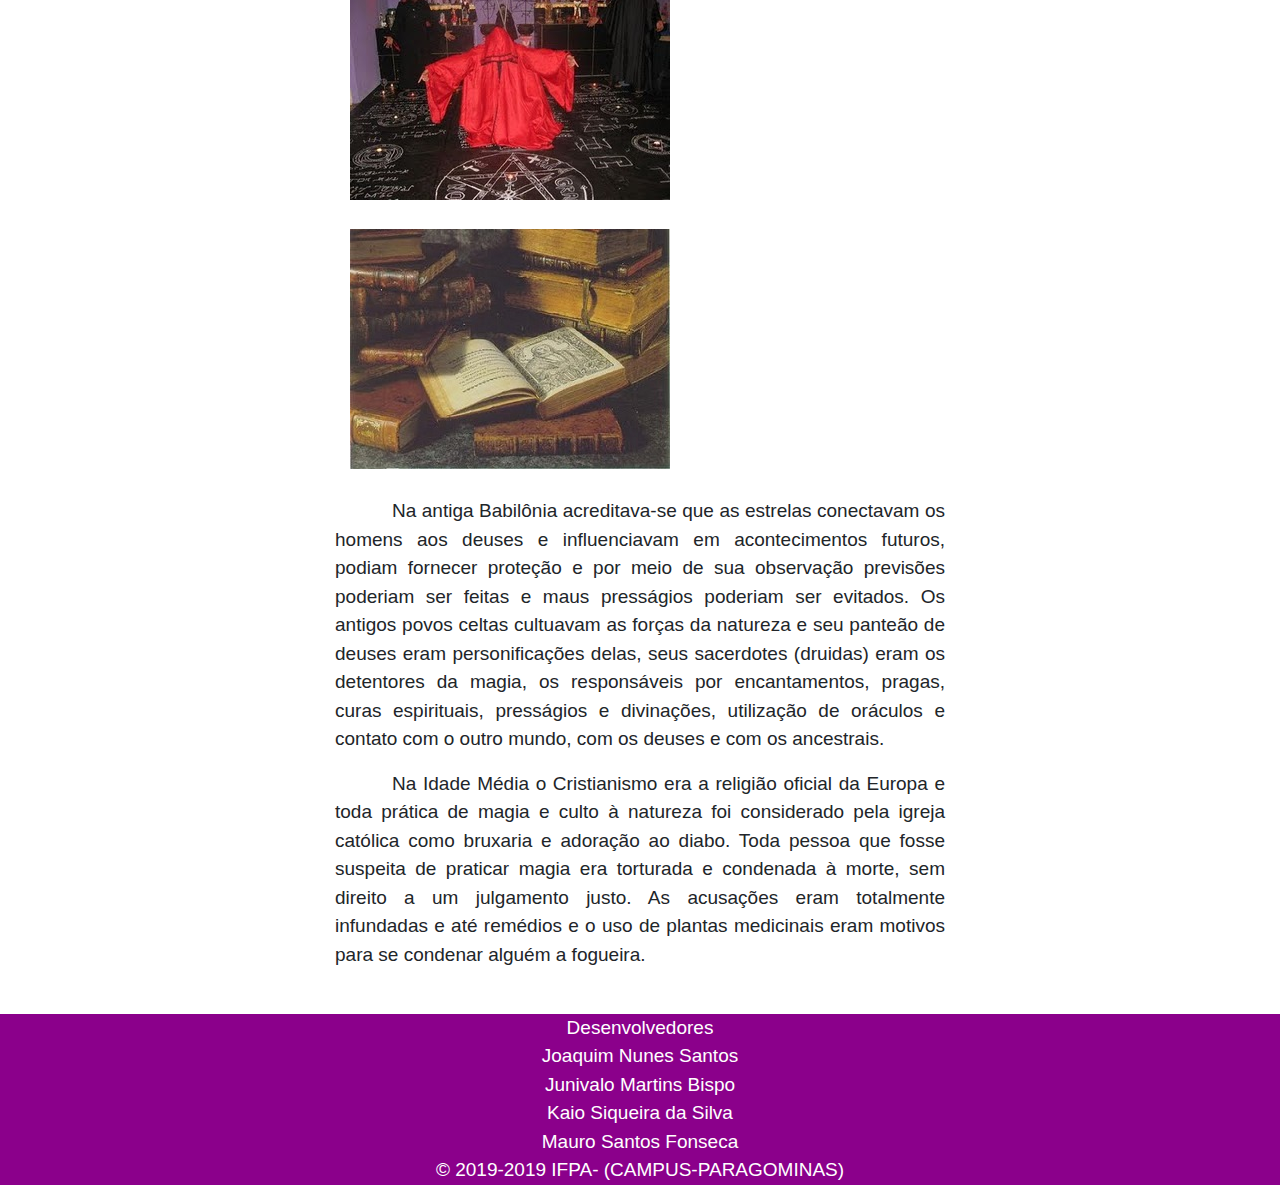
==== commit 5480151e: "trabalho final, vapo, vapo" ====
--- a/index.html
+++ b/index.html
@@ -10,7 +10,7 @@
 		<script src="js/jquery.js"></script>    
 	    <script src="js/bootstrap.js"></script>
 			<nav class="navbar navbar-expand-lg navbar-light" style="background-color: #8B008B;">
-				<a class="navbar-brand" href="Home.html">
+				<a class="navbar-brand" href="index.html">
 				 <img src="imagens/Magia10.png" width="50" height="50" class="d-inline-block align-top" alt="Magia">
 				</a>
 			  	<button class="navbar-toggler" type="button" data-toggle="collapse" data-target="#navbarSupportedContent" aria-controls="navbarSupportedContent" aria-expanded="false" aria-label="Toggle navigation">
@@ -18,23 +18,15 @@
 			  	</button>
 
 			  	<div class="collapse navbar-collapse" id="navbarSupportedContent">
-			    	<ul class="navbar-nav ml-auto">
-				  			     
-				      <li class="nav-item dropdown">
-				        <a class="nav-link dropdown-toggle" id = "letra" href="#" id="navbarDropdown" role="button" data-toggle="dropdown" aria-haspopup="true" aria-expanded="false">
-				          Tipos de Magia
-				        </a>
-				        <div class="dropdown-menu" aria-labelledby="navbarDropdown">
-				          <a class="dropdown-item" href="Literaria.html">Literátura e Cinema</a>
-				          <a class="dropdown-item" href="religiosa.html">Magia Religiosa</a>
-				          <a class="dropdown-item" href="bruxaria.html">Magia Negra(Bruxaria)</a>
-				        </div>
+			    	<ul class="navbar-nav ml-auto">				  			     
+				      <li class="nav-item active"> 
+				        <a class="nav-link" id = "letra" href="index.html">Home</a>
 				      </li>
 				      <li class="nav-item"> 
-				        <a class="nav-link" id = "letra" href="relatos.html">Relatos de Magia</a>
+				        <a class="nav-link" id = "letra" href="Literaria.html">Magias</a>
 				      </li>
-				      <li class="nav-item active"> 
-				        <a class="nav-link" id = "letra" href="Home.html">Home</a>
+				      <li class="nav-item"> 
+				        <a class="nav-link" id = "letra" href="relatos.html">Relatos</a>
 				      </li>
 				    </ul>
 				  </div>
@@ -74,56 +66,63 @@
 		</div><br>
 		<div class="container-fluid">
 		  <div class="row">
-		  	<div class="col-2">
+		  	<div class="col">
+		  	</div>
+		  	<div class="col">
+		  		<br>
+		  		<div class="card" style="width: 14rem;">
+				  	<img src="imagens/mag21.jpg" class="card-img-top" alt="imagem_4">
+				  	<div class="card-body">
+				    	<h6 class="card-title"><b>Magias</b></h6>
+				    	<p class="card-text" >Faz referência ao uso de poderes sobrenaturais ou magia para fins bons. A magia branca é a....</p>
+				    	<a href="Literaria.html" class="btn btn-primary">Ver Mais</a>
+		  			</div>
+		  		</div>
 		  	</div>
 		    <div class="col-6" >
 		      <container>
 			     	<b><h3>O que é?</h3></b><br>
 			       	<p class="recuo" align="justify">Magia pode ser definida como toda prática que visa intervir no curso natural dos acontecimentos produzindo efeitos extraordinários, por meio da intervenção de seres sobrenaturais (bons ou maus) e do uso de poderes ocultos da natureza, praticada através de rituais e fórmulas.</p><br>
+			       	<iframe  width="625" height="350" src="https://www.youtube.com/embed/UqEJviEhsmA" frameborder="0" allowfullscreen ></iframe><br><br>
 			       	<b><h3>História</h3></b><br>
 			       	<p class="recuo" align="justify">A crença na magia é muito antiga, sendo datada de séculos antes de cristo e era um aspecto muito presente na cultura de diversos povos e civilizações antigas. Há registros de prática mágicas  na Babilônia, Egito, Pérsia e Europa Ocidental (povos Celtas).</p>
 
 			       	video
 			       	<p class="recuo" align="justify"> Em muitas civilizações antigas a magia estava diretamente ligada à religião e ao culto aos deuses, por isso muitos magos eram também sacerdotes respeitados e temidos e tinham funções importantes em suas sociedades, atuando como conselheiros pessoais de reis.</p>
-			       	<p class="recuo" align="justify"> Na antiga Babilônia acreditava-se que as estrelas conectavam os homens aos deuses e influenciavam em acontecimentos futuros, podiam fornecer proteção e por meio de sua observação previsões poderiam ser feitas e maus presságios poderiam ser evitados. Os antigos povos celtas cultuavam as forças da natureza e seu panteão de deuses eram personificações delas, seus sacerdotes (druidas) eram os detentores da magia, os responsáveis por encantamentos, pragas, curas espirituais, presságios e divinações, utilização de oráculos e contato com o outro mundo, com os deuses e com os ancestrais.</p>
+
+			       	<div class="container">
+					  <div class="row">
+					    <div class="col"><br>
+					      <img src="imagens/mag15.jpg" alt="imagem_2">
+					    </div>
+					    <div class="col"><br>
+					      <img src="imagens/mag23.jpg" alt="imagem_2">
+					    </div>
+					  </div>
+					</div><br>
+			       	<p class="recuo" align="justify"> Na antiga Babilônia acreditava-se que as estrelas conectavam os homens aos deuses e influenciavam em acontecimentos futuros, podiam fornecer proteção e por meio de sua observação previsões poderiam ser feitas e maus presságios poderiam ser evitados. Os antigos povos celtas cultuavam as forças da natureza e seu panteão de deuses eram personificações delas, seus sacerdotes (druidas) eram os detentores da magia, os responsáveis por encantamentos, pragas, curas espirituais, presságios e divinações, utilização de oráculos e contato com o outro mundo, com os deuses e com os ancestrais.
+			       	</p>
                                   
-			       	<p class="recuo" align="justify">Na Idade Média o Cristianismo era a religião oficial da Europa e toda prática de magia e culto à natureza foi considerado pela igreja católica como bruxaria e adoração ao diabo. Toda pessoa que fosse suspeita de praticar magia era torturada e condenada à morte, sem direito a um julgamento justo. As acusações eram totalmente infundadas e até remédios e o uso de plantas medicinais eram motivos para se condenar alguém a fogueira.</p>
+			       	<p class="recuo" align="justify">Na Idade Média o Cristianismo era a religião oficial da Europa e toda prática de magia e culto à natureza foi considerado pela igreja católica como bruxaria e adoração ao diabo. Toda pessoa que fosse suspeita de praticar magia era torturada e condenada à morte, sem direito a um julgamento justo. As acusações eram totalmente infundadas e até remédios e o uso de plantas medicinais eram motivos para se condenar alguém a fogueira.</p><br>
+			       
 
 		       </container>
 		      
 			</div>
-		    <div class="col-2">
-
-		    	<div class="card" style="width: 14rem;">
-				  	<img src="imagens/mag21.jpg" class="card-img-top" alt="imagem_4">
-				  	<div class="card-body">
-				    	<h6 class="card-title"><b>Magia em Literatura e Cinema</b></h6>
-				    	<p class="card-text">Some quick example text to build on the card title and make up the bulk of the card's content.</p>
-				    	<a href="Literaria.html" class="btn btn-primary">Ver Mais</a>
-		  			</div>
-		  		</div>
+		    <div class="col">  
 		  		<br>
 		  		<div class="card" style="width: 14rem;">
-				  	<img src="imagens/mag18.jpg" class="card-img-top" alt="imagem_5">
+				  	<img src="imagens/mag14.jpg" class="card-img-top" alt="imagem_5">
 				  	<div class="card-body">
-				    	<h6 class="card-title"><b>Magia Religiosa</b></h6>
-				    	<p class="card-text">Some quick example text to build on the card title and make up the bulk of the card's content.</p>
+				    	<h6 class="card-title"><b>Relatos</b></h6>
+				    	<p class="card-text">Práticas mágicas que realmente foram confirmadas por pessoas em diversos lugares do.....</p>
 				    	<a href="religiosa.html" class="btn btn-primary">Ver Mais</a>
 		  			</div>
 		  		</div>
-		  		<br>
-		  		<div class="card" style="width: 14rem;">
-					  <img src="imagens/mag14.jpg" class="card-img-top" alt="imagem_6">
-					  <div class="card-body">
-						  <h6 class="card-title"><b>Magia Negra(Bruxaria)</b></h6>
-						  <p class="card-text">Some quick example text to build on the card title and make up the bulk of the card's content.</p>
-						  <a href="bruxaria.html" class="btn btn-primary">Ver Mais</a>
-					</div>
-				</div>
 				<br>
 		    </div>
 		    <br>
-		     <div class="col-1">
+		     <div class="col">
 		     	
 		     </div>
 		   </div>
@@ -133,28 +132,15 @@
 		<div class="container-fluid" id="background">
 		  <div class="row">
 		    <div class="col">
-		      <center><h4><br> Contatos</h4> </center>
-		      8678558585865<br>
-		      5567746765767<br>
-		      5567746765767<br>
-		      5567746765767<br>
-		    </div>
-		    <div class="col-6">
-		      <center>
-			    	<h4 id ="letra"><br>Magia</h4>
-			    	<a class = "font-family" href="Home.html">Home</a><br>
-			     	<a class = "font-family" href="relatos.html">Relatos de magia</a><br>
-			     	<a class = "font-family" href="tiposmagia.html">Tipos de magia</a><br>
-			   </center>
-		    </div>
-		    <div class="col">
-		     <center><br><h4> Sobre</h4> </center>
-		     <p>Ao fazer alterações nas variáveis ​​ou mapas do Sass, você precisará salvar as alterações e recompilar. Isso resultará em um novo conjunto de classes de grade predefinidas para larguras, compensações e pedidos de colunas.
-		     </p> 
-		    </div>
-		  </div>
-		  <div class="row">
-		    <div class="col">
+				<center>
+					Desenvolvedores<br>
+					Joaquim Nunes Santos<br>
+					Junivalo Martins Bispo<br>
+					Kaio Siqueira da Silva<br>
+					Mauro Santos Fonseca
+
+ 				</center>
+
 		      <center>© 2019-2019 IFPA- (CAMPUS-PARAGOMINAS)</center>
 		    </div>
 		  </div>
